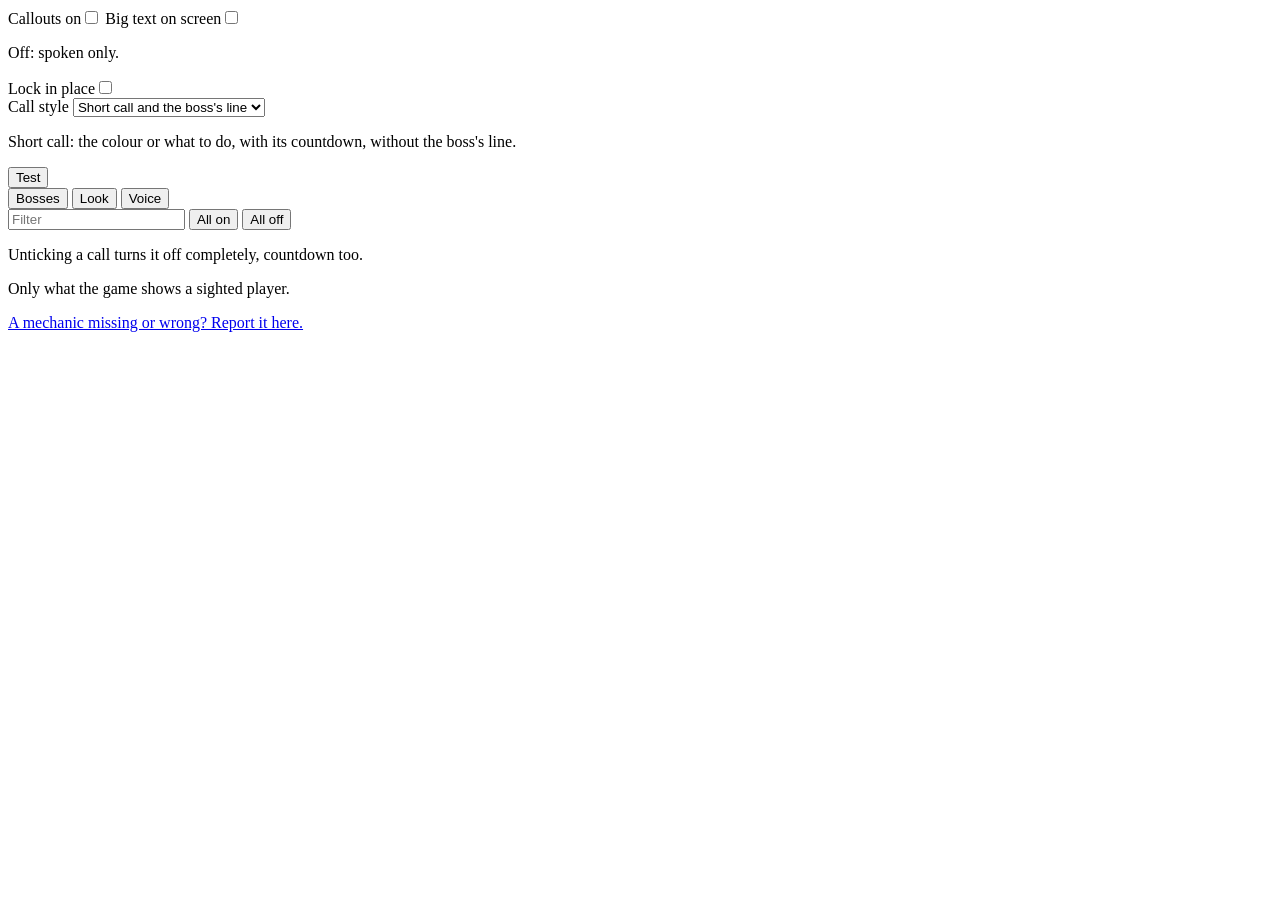
==== plugins/boss-telegraph/index.html @ 24aaf21f "Boss Callouts 0.1.8: Enhanced Boss Telegraph's new name Shorter and plainer about what it does. Only" ====
<!doctype html>
<html lang="en">
  <head>
    <meta charset="UTF-8" />
    <title>Boss Callouts</title>
    <link rel="stylesheet" href="style.css" />
  </head>
  <body>
    <header class="top">
      <label class="switch"><span data-t="enabled">Callouts on</span><input type="checkbox" class="enabled" /></label>
      <label class="switch"><span data-t="showWidget">Big text on screen</span><input type="checkbox" class="widget" /></label>
      <p class="note sub" data-t="showWidgetNote">Off: spoken only.</p>
      <label class="switch"><span data-t="lock">Lock in place</span><input type="checkbox" class="lock" /></label>
      <div class="row">
        <span data-t="style" id="styleLabel">Call style</span>
        <select class="style" aria-labelledby="styleLabel">
          <option value="both" data-t="styleBoth">Short call and the boss's line</option>
          <option value="act" data-t="styleAct">Short call</option>
          <option value="line" data-t="styleLine">The boss's line</option>
        </select>
      </div>
      <p class="note info" data-t="styleNote">Short call: the colour or what to do, with its countdown, without the boss's line.</p>
      <button type="button" class="btn test" data-t="test">Test</button>
    </header>
    <nav class="tabs" role="tablist">
      <button type="button" class="tab isActive" role="tab" aria-selected="true" aria-controls="pane-bosses" id="tab-bosses" data-tab="bosses" data-t="bosses">Bosses</button>
      <button type="button" class="tab" role="tab" aria-selected="false" aria-controls="pane-look" id="tab-look" data-tab="look" data-t="look">Look</button>
      <button type="button" class="tab" role="tab" aria-selected="false" aria-controls="pane-voice" id="tab-voice" data-tab="voice" data-t="voice">Voice</button>
    </nav>

    <section class="pane" data-pane="bosses" id="pane-bosses" role="tabpanel" aria-labelledby="tab-bosses">
      <div class="inline wide">
        <input type="search" class="filter" data-tp="filter" placeholder="Filter" />
        <button type="button" class="btn allOn" data-t="allOn">All on</button>
        <button type="button" class="btn allOff" data-t="allOff">All off</button>
      </div>
      <p class="note info" data-t="callOffNote">Unticking a call turns it off completely, countdown too.</p>
      <div class="groups"></div>
      <p class="note" data-t="boundary">Only what the game shows a sighted player.</p>
      <p class="note"><a href="https://github.com/taengu/A2Tools-Plugins/issues" data-t="report">A mechanic missing or wrong? Report it here.</a></p>
    </section>

    <section class="pane" data-pane="look" id="pane-look" role="tabpanel" aria-labelledby="tab-look" hidden>
      <label class="row"><span data-t="menuSize">Text size in this window</span>
        <select class="menuSize">
          <option value="1" data-t="menuNormal">Normal</option>
          <option value="1.25" data-t="large">Large</option>
          <option value="1.5" data-t="menuLarger">Larger</option>
          <option value="1.75" data-t="menuLargest">Largest</option>
        </select>
      </label>
      <label class="row"><span data-t="size">Text size</span>
        <select class="size">
          <option value="32" data-t="small">Small</option>
          <option value="44" data-t="medium">Medium</option>
          <option value="60" data-t="large">Large</option>
          <option value="80" data-t="huge">Huge</option>
        </select>
      </label>
      <label class="row"><span data-t="fg">Text colour</span><input type="color" class="fg" /></label>
      <label class="row"><span data-t="safeColour">"Safe" colour</span><input type="color" class="safe" /></label>
      <label class="row"><span data-t="bg">Background</span><input type="color" class="bg" /></label>
      <label class="row"><span data-t="bgOpacity">Background opacity</span><input type="range" class="bgOpacity" min="0" max="100" step="5" /></label>
      <button type="button" class="btn contrast" data-t="contrast">High contrast colours</button>
      <p class="note" data-t="help">Unlocked, drag the text anywhere. Double-click it to open this window.</p>
    </section>

    <section class="pane" data-pane="voice" id="pane-voice" role="tabpanel" aria-labelledby="tab-voice" hidden>
      <label class="row"><span data-t="volume">Volume</span><input type="range" class="volume" min="0" max="100" step="5" /></label>
      <label class="row"><span data-t="voicePick">Voice</span><select class="voiceName"></select></label>
      <label class="row"><span data-t="rate">Speech speed</span>
        <select class="rate">
          <option value="0.8">0.8×</option>
          <option value="1">1×</option>
          <option value="1.2">1.2×</option>
          <option value="1.5">1.5×</option>
          <option value="1.8">1.8×</option>
        </select>
      </label>
      <p class="note voiceNote" data-t="voiceNote">Uses your computer's voices, in the meter's language when it has one.</p>
    </section>

    <script src="/_sdk/a2.js"></script>
    <script src="bosses.js"></script>
    <script src="i18n.js"></script>
    <script src="logic.js"></script>
    <script src="voice.js"></script>
    <script src="plugin.js"></script>
  </body>
</html>
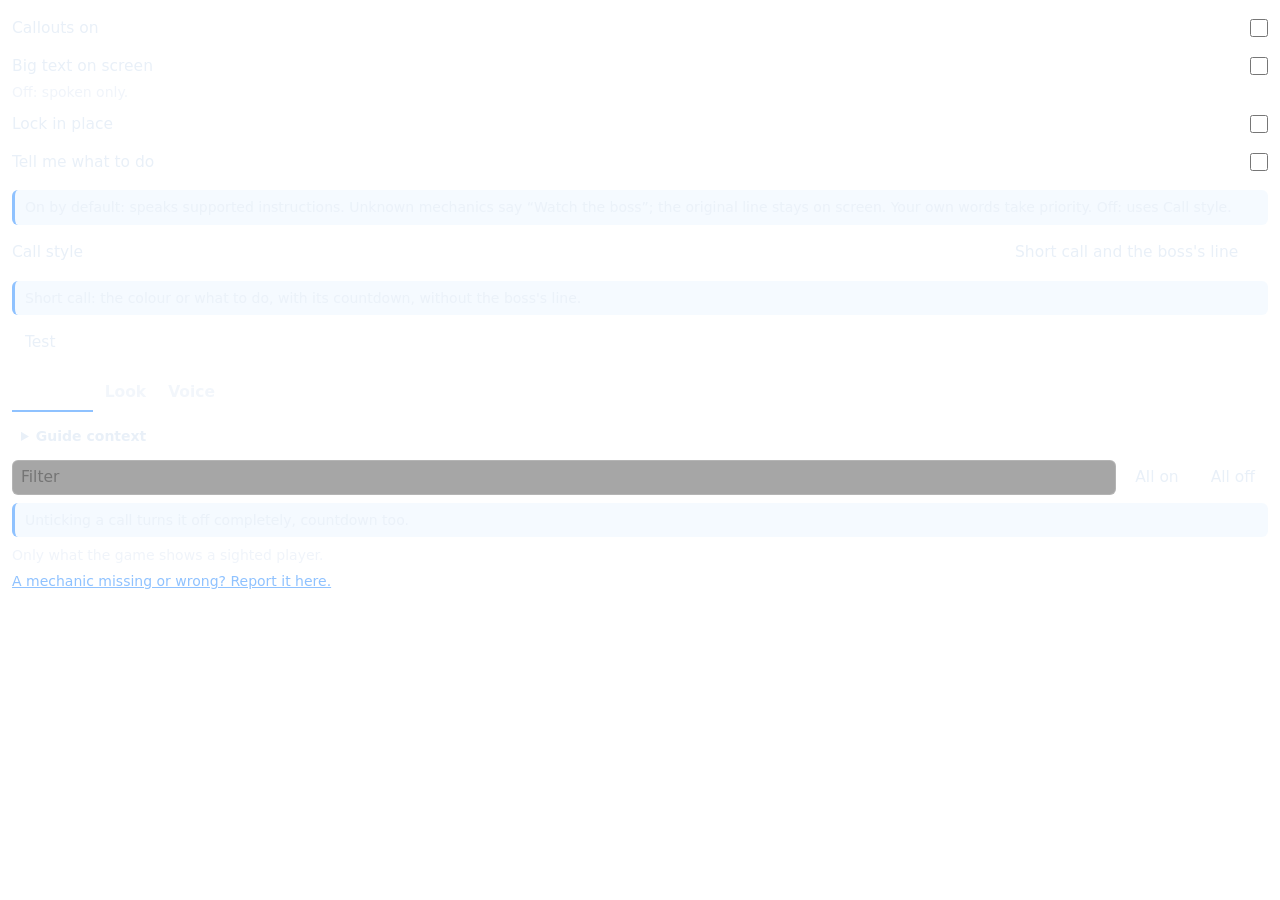
==== commit bd0b7768: "Add scoped mechanic instructions to Boss Callouts" ====
--- a/plugins/boss-telegraph/index.html
+++ b/plugins/boss-telegraph/index.html
@@ -11,6 +11,8 @@
       <label class="switch"><span data-t="showWidget">Big text on screen</span><input type="checkbox" class="widget" /></label>
       <p class="note sub" data-t="showWidgetNote">Off: spoken only.</p>
       <label class="switch"><span data-t="lock">Lock in place</span><input type="checkbox" class="lock" /></label>
+      <label class="switch"><span data-t="tellMeWhatToDo">Tell me what to do</span><input type="checkbox" class="tellMeWhatToDo" aria-describedby="actionsNote" /></label>
+      <p class="note info" id="actionsNote" data-t="actionsNote">On by default: speaks supported instructions. Unknown mechanics say “Watch the boss”; the original line stays on screen. Your own words take priority. Off: uses Call style.</p>
       <div class="row">
         <span data-t="style" id="styleLabel">Call style</span>
         <select class="style" aria-labelledby="styleLabel">
@@ -29,6 +31,48 @@
     </nav>
 
     <section class="pane" data-pane="bosses" id="pane-bosses" role="tabpanel" aria-labelledby="tab-bosses">
+      <details class="guideContext">
+        <summary data-t="guideContext">Guide context</summary>
+        <div class="guideContextGrid">
+          <label><span data-t="guideRegion">Game region</span>
+            <select class="guideRegion" aria-describedby="guideScopeHelp">
+              <option value="unknown" data-t="regionUnknown" selected>Unknown</option>
+              <option value="Global" data-t="regionGlobal">Global</option>
+              <option value="KR" data-t="regionKR">Korea (KR)</option>
+            </select>
+          </label>
+          <label><span data-t="guideCategory">Activity</span>
+            <select class="guideCategory" aria-describedby="guideScopeHelp">
+              <option value="auto" data-t="regionUnknown" selected>Unknown</option>
+              <option value="conquest" data-t="categoryConquest">Conquest</option>
+              <option value="transcendence" data-t="categoryTranscendence">Transcendence</option>
+              <option value="trial" data-t="categoryTrial">Trial</option>
+              <option value="nightmare" data-t="categoryNightmare">Nightmare</option>
+              <option value="sanctuary" data-t="categorySanctuary">Sanctuary</option>
+            </select>
+          </label>
+          <label><span data-t="guideDifficulty">Difficulty</span>
+            <select class="guideDifficulty" aria-describedby="guideScopeHelp">
+              <option value="auto" data-t="guideAuto" selected>Auto (observed map mode)</option>
+              <option value="normal" data-t="difficultyNormal">Normal</option>
+              <option value="hard" data-t="difficultyHard">Hard</option>
+              <option value="exploration" data-t="difficultyExploration">Exploration</option>
+            </select>
+          </label>
+          <label><span data-t="guideStage">Stage</span>
+            <select class="guideStage" aria-describedby="guideScopeHelp">
+              <option value="0" data-t="regionUnknown" selected>Unknown</option>
+              <option value="1">1</option><option value="2">2</option><option value="3">3</option><option value="4">4</option>
+              <option value="5">5</option><option value="6">6</option><option value="7">7</option><option value="8">8</option>
+              <option value="9">9</option><option value="10">10</option><option value="11">11</option><option value="12">12</option>
+              <option value="13">13</option><option value="14">14</option><option value="15">15</option><option value="16">16</option>
+              <option value="17">17</option><option value="18">18</option><option value="19">19</option><option value="20">20</option>
+              <option value="21">21</option><option value="22">22</option><option value="23">23</option><option value="24">24</option>
+            </select>
+          </label>
+        </div>
+        <p class="note guideScopeHelp" id="guideScopeHelp" data-t="guideScopeHelp">Choose region manually; language never sets it. Auto uses observed map difficulty only. Manual encounter choices reset on travel; unknown context keeps neutral calls.</p>
+      </details>
       <div class="inline wide">
         <input type="search" class="filter" data-tp="filter" placeholder="Filter" />
         <button type="button" class="btn allOn" data-t="allOn">All on</button>
@@ -82,7 +126,11 @@
 
     <script src="/_sdk/a2.js"></script>
     <script src="bosses.js"></script>
+    <script src="actions.js"></script>
     <script src="i18n.js"></script>
+    <script src="context.js"></script>
+    <script src="mechanics.js"></script>
+    <script src="activation.js"></script>
     <script src="logic.js"></script>
     <script src="voice.js"></script>
     <script src="plugin.js"></script>
--- a/plugins/boss-telegraph/style.css
+++ b/plugins/boss-telegraph/style.css
@@ -0,0 +1,239 @@
+/* The settings. The page stays transparent: the window paints the panel at
+   the opacity the player picks. */
+html, body {
+  margin: 0;
+  background: transparent;
+  color: #e9f0f8;
+  font: 15.5px/1.45 "Segoe UI", system-ui, sans-serif;
+}
+body { padding: 10px 12px 14px; }
+.top {
+  display: grid;
+  min-width: 0;
+  gap: 2px;
+  padding-bottom: 8px;
+  border-bottom: 1px solid rgba(255, 255, 255, 0.12);
+}
+.top > * { min-width: 0; }
+.row > span, .switch > span { min-width: 0; overflow-wrap: anywhere; }
+.switch, .row {
+  display: flex;
+  align-items: center;
+  justify-content: space-between;
+  gap: 10px;
+  min-height: 36px;
+}
+.tabs {
+  display: flex;
+  gap: 2px;
+  margin: 8px 0;
+  border-bottom: 1px solid rgba(255, 255, 255, 0.1);
+}
+.tab {
+  padding: 5px 10px 6px;
+  margin-bottom: -1px;
+  border: 0;
+  border-bottom: 2px solid transparent;
+  background: none;
+  color: rgba(233, 240, 248, 0.6);
+  font: inherit;
+  font-weight: 600;
+  cursor: pointer;
+}
+.tab:hover { color: #fff; }
+.tab.isActive { color: #fff; border-bottom-color: var(--a2-accent, #8fc2ff); }
+.tab:focus-visible, .btn:focus-visible, summary:focus-visible { outline: 2px solid var(--a2-accent, #8fc2ff); outline-offset: 1px; }
+.pane[hidden] { display: none; }
+.note {
+  margin: 6px 0;
+  font-size: 14px;
+  color: rgba(233, 240, 248, 0.7);
+}
+.note.sub { margin: -4px 0 2px; }
+.note a { color: var(--a2-accent, #8fc2ff); }
+.inline { display: flex; gap: 6px; align-items: center; }
+.inline.wide .filter { flex: 1; min-width: 0; }
+input[type="search"] {
+  box-sizing: border-box;
+  font: inherit;
+  color: inherit;
+  background: rgba(0, 0, 0, 0.35);
+  border: 1px solid rgba(255, 255, 255, 0.16);
+  border-radius: 6px;
+  padding: 5px 8px;
+}
+input[type="color"] {
+  width: 44px;
+  height: 26px;
+  padding: 0;
+  border: 1px solid rgba(255, 255, 255, 0.25);
+  border-radius: 6px;
+  background: none;
+  cursor: pointer;
+}
+input[type="checkbox"] { width: 18px; height: 18px; margin: 0; flex: none; accent-color: var(--a2-accent, #8fc2ff); }
+input[type="range"] { width: 150px; accent-color: var(--a2-accent, #8fc2ff); }
+/* Dropdowns drawn by the page, as the meter's Settings draws them.
+   color-scheme only here: on the whole page the frame gets an opaque backdrop. */
+select {
+  color-scheme: dark;
+  appearance: none;
+  -webkit-appearance: none;
+  box-sizing: border-box;
+  min-width: 0;
+  min-height: 30px;
+  max-width: 62%;
+  padding: 4px 28px 4px 9px;
+  font: inherit;
+  color: inherit;
+  text-overflow: ellipsis;
+  border: 1px solid rgba(255, 255, 255, 0.16);
+  border-radius: 6px;
+  background: rgba(255, 255, 255, 0.06) url("data:image/svg+xml,%3Csvg xmlns='http://www.w3.org/2000/svg' width='10' height='6' viewBox='0 0 10 6'%3E%3Cpath d='M1 1l4 4 4-4' fill='none' stroke='white' stroke-opacity='.7' stroke-width='1.5' stroke-linecap='round' stroke-linejoin='round'/%3E%3C/svg%3E") no-repeat right 9px center / 10px 6px;
+  cursor: pointer;
+}
+select:hover { border-color: rgba(255, 255, 255, 0.3); background-color: rgba(255, 255, 255, 0.09); }
+select:focus-visible { outline: 2px solid var(--a2-accent, #8fc2ff); outline-offset: 1px; }
+select option { background: var(--a2-panel, #0e1420); color: #fff; }
+.btn {
+  justify-self: start;
+  font: inherit;
+  color: inherit;
+  background: rgba(255, 255, 255, 0.08);
+  border: 1px solid rgba(255, 255, 255, 0.16);
+  border-radius: 6px;
+  padding: 5px 12px;
+  cursor: pointer;
+}
+.btn:hover { background: rgba(255, 255, 255, 0.14); }
+
+/* The bosses, by dungeon. */
+.guideContext {
+  margin: 0 0 8px;
+  border: 1px solid rgba(255, 255, 255, 0.12);
+  border-radius: 6px;
+  padding: 0 8px;
+}
+.guideContext > summary { padding: 5px 0; cursor: pointer; font-size: 14px; font-weight: 600; }
+.guideContextGrid { display: grid; grid-template-columns: repeat(2, minmax(0, 1fr)); gap: 5px 10px; padding: 3px 0; }
+.guideContextGrid label { display: grid; gap: 2px; min-width: 0; font-size: 13px; }
+.guideContextGrid select { width: 100%; max-width: 100%; min-width: 0; font-size: 13px; }
+.guideContext .guideScopeHelp { margin: 5px 0 7px; font-size: 12.5px; overflow-wrap: anywhere; }
+@media (max-width: 350px) { .guideContextGrid { grid-template-columns: minmax(0, 1fr); } }
+.groups { margin-top: 6px; }
+.group { border-bottom: 1px solid rgba(255, 255, 255, 0.08); }
+.group > summary {
+  padding: 8px 2px;
+  font-size: 16px;
+  font-weight: 600;
+  cursor: pointer;
+}
+.group > summary:hover { color: #fff; }
+.boss { margin: 2px 0 6px 10px; }
+.bossHead { display: flex; align-items: center; gap: 9px; min-height: 32px; font-size: 16px; font-weight: 600; cursor: pointer; }
+/* Each call a card: its tick, the short call over the boss's line, what sets
+   it off as tags, and ✎ for the player's own words. */
+.calls { list-style: none; margin: 2px 0 0 24px; padding: 0; display: grid; gap: 5px; }
+.callCard {
+  border: 1px solid rgba(255, 255, 255, 0.07);
+  border-radius: 8px;
+  background: rgba(255, 255, 255, 0.035);
+  padding: 6px 6px 6px 8px;
+}
+.callCard:hover { border-color: rgba(255, 255, 255, 0.14); }
+.callCard.hasOwn { border-color: color-mix(in srgb, var(--a2-accent, #8fc2ff) 45%, transparent); }
+.call { display: grid; grid-template-columns: auto 1fr auto; gap: 3px 9px; align-items: start; cursor: pointer; }
+.call input { margin-top: 3px; }
+.call .what { display: grid; gap: 1px; min-width: 0; overflow-wrap: anywhere; }
+.call .act { color: var(--a2-accent, #8fc2ff); font-weight: 650; }
+.call .said { font-weight: 500; }
+.call .line { font-size: 14px; font-style: italic; color: rgba(233, 240, 248, 0.72); }
+.call .mine { font-size: 14px; font-weight: 600; color: #fff; }
+.call .mine[hidden] { display: none; }
+/* Replaced by the player's own words: the default stays readable, dimmed. */
+.callCard.hasOwn .act, .callCard.hasOwn .said { color: rgba(233, 240, 248, 0.72); font-weight: 600; }
+.call .tags { grid-column: 2 / 4; display: flex; flex-wrap: wrap; gap: 4px; }
+.tag {
+  font-size: 12.5px;
+  line-height: 20px;
+  padding: 0 8px;
+  border-radius: 999px;
+  background: rgba(255, 255, 255, 0.07);
+  color: rgba(233, 240, 248, 0.7);
+}
+.tag[hidden] { display: none; }
+.tag.isOffTag { background: rgba(255, 140, 120, 0.18); color: #ffb4a6; font-weight: 600; }
+.tag.isCall { background: color-mix(in srgb, var(--a2-accent, #8fc2ff) 20%, transparent); color: var(--a2-accent, #8fc2ff); }
+.guideInstruction { font-size: 14px; color: var(--a2-accent, #8fc2ff); overflow-wrap: anywhere; }
+.scopeTag { white-space: normal; overflow-wrap: anywhere; }
+.pen {
+  width: 34px;
+  height: 34px;
+  display: grid;
+  place-items: center;
+  border: 1px solid transparent;
+  border-radius: 6px;
+  background: rgba(255, 255, 255, 0.05);
+  color: rgba(233, 240, 248, 0.8);
+  border-color: rgba(255, 255, 255, 0.12);
+  cursor: pointer;
+}
+.call .buttons { display: flex; gap: 6px; }
+.pen.play { color: var(--a2-accent, #8fc2ff); }
+.pen:hover, .pen.isOpen { color: #fff; background: rgba(255, 255, 255, 0.1); border-color: rgba(255, 255, 255, 0.16); }
+.pen.isSet { color: var(--a2-accent, #8fc2ff); border-color: color-mix(in srgb, var(--a2-accent, #8fc2ff) 55%, transparent); }
+.pen:focus-visible, .ownBox .clear:focus-visible { outline: 2px solid var(--a2-accent, #8fc2ff); outline-offset: 1px; }
+/* The player's own words for the call: a labelled field under it. */
+/* Label on its own line, so the field keeps the card's width at any
+   menu size. */
+.ownBox {
+  display: grid;
+  grid-template-columns: 1fr auto;
+  align-items: center;
+  gap: 4px 8px;
+  margin: 8px 0 2px 27px;
+  padding-top: 7px;
+  border-top: 1px dashed rgba(255, 255, 255, 0.12);
+}
+.ownBox[hidden] { display: none; }
+.ownLabel { grid-column: 1 / 3; font-size: 14px; font-weight: 600; color: rgba(233, 240, 248, 0.8); }
+.ownBox input[type="text"] {
+  box-sizing: border-box;
+  min-width: 0;
+  font: inherit;
+  color: inherit;
+  background: rgba(0, 0, 0, 0.35);
+  border: 1px solid rgba(255, 255, 255, 0.18);
+  border-radius: 6px;
+  padding: 6px 9px;
+}
+.ownBox input[type="text"]:focus { border-color: var(--a2-accent, #8fc2ff); }
+.ownBox .clear {
+  width: 32px;
+  height: 32px;
+  border: 1px solid rgba(255, 255, 255, 0.16);
+  border-radius: 6px;
+  background: rgba(255, 255, 255, 0.06);
+  color: inherit;
+  font-size: 18px;
+  cursor: pointer;
+}
+.ownBox .clear:hover { background: rgba(255, 255, 255, 0.14); }
+.ownHint { grid-column: 1 / 3; margin: 0; font-size: 13.5px; color: rgba(233, 240, 248, 0.6); }
+.waves { display: flex; gap: 8px; align-items: center; margin: 6px 0 0 27px; font-size: 14px; cursor: pointer; }
+/* Off: the Off tag and a dashed edge say it; its words dim a little, still past 4.5:1. */
+.callCard.isOff .what { opacity: 0.8; }
+.callCard.isOff { border-style: dashed; }
+.boss.isOff .calls { opacity: 0.7; }
+/* Notes that say what a setting does, not to be missed. */
+.note.info {
+  margin: 8px 0;
+  padding: 7px 10px;
+  border-left: 3px solid var(--a2-accent, #8fc2ff);
+  border-radius: 6px;
+  background: color-mix(in srgb, var(--a2-accent, #8fc2ff) 9%, transparent);
+  color: rgba(233, 240, 248, 0.85);
+}
+/* Keyboard focus, on everything, thick enough to find at a glance. */
+:focus-visible { outline: 3px solid var(--a2-accent, #8fc2ff); outline-offset: 2px; border-radius: 4px; }
+input[type="checkbox"]:focus-visible { outline-offset: 3px; }
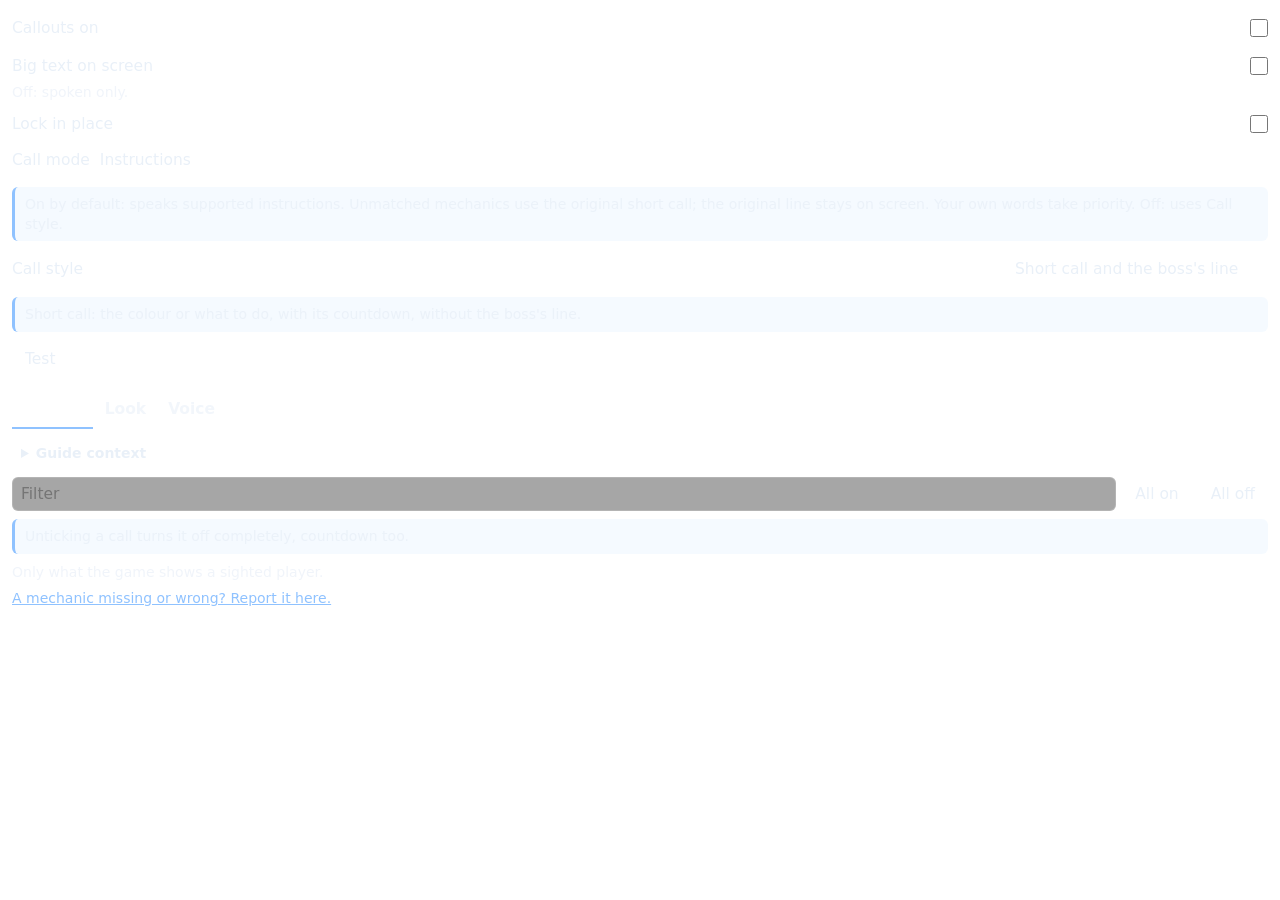
==== commit c087bcbe: "Address Boss Callouts review modes fallbacks and persistent guide context" ====
--- a/plugins/boss-telegraph/index.html
+++ b/plugins/boss-telegraph/index.html
@@ -11,8 +11,8 @@
       <label class="switch"><span data-t="showWidget">Big text on screen</span><input type="checkbox" class="widget" /></label>
       <p class="note sub" data-t="showWidgetNote">Off: spoken only.</p>
       <label class="switch"><span data-t="lock">Lock in place</span><input type="checkbox" class="lock" /></label>
-      <label class="switch"><span data-t="tellMeWhatToDo">Tell me what to do</span><input type="checkbox" class="tellMeWhatToDo" aria-describedby="actionsNote" /></label>
-      <p class="note info" id="actionsNote" data-t="actionsNote">On by default: speaks supported instructions. Unknown mechanics say “Watch the boss”; the original line stays on screen. Your own words take priority. Off: uses Call style.</p>
+      <label><span data-t="callMode">Call mode</span><select class="tellMeWhatToDo" aria-describedby="actionsNote"><option value="instructions" data-t="instructions">Instructions</option><option value="lines" data-t="bossLines">Boss lines</option></select></label>
+      <p class="note info" id="actionsNote" data-t="actionsNote">On by default: speaks supported instructions. Unmatched mechanics use the original short call; the original line stays on screen. Your own words take priority. Off: uses Call style.</p>
       <div class="row">
         <span data-t="style" id="styleLabel">Call style</span>
         <select class="style" aria-labelledby="styleLabel">
@@ -71,7 +71,7 @@
             </select>
           </label>
         </div>
-        <p class="note guideScopeHelp" id="guideScopeHelp" data-t="guideScopeHelp">Choose region manually; language never sets it. Auto uses observed map difficulty only. Manual encounter choices reset on travel; unknown context keeps neutral calls.</p>
+        <p class="note guideScopeHelp" id="guideScopeHelp" data-t="guideScopeHelp">Choose region manually; language never sets it. Auto uses observed map difficulty only. Manual choices persist until changed; unmatched instructions use the original short call.</p>
       </details>
       <div class="inline wide">
         <input type="search" class="filter" data-tp="filter" placeholder="Filter" />
